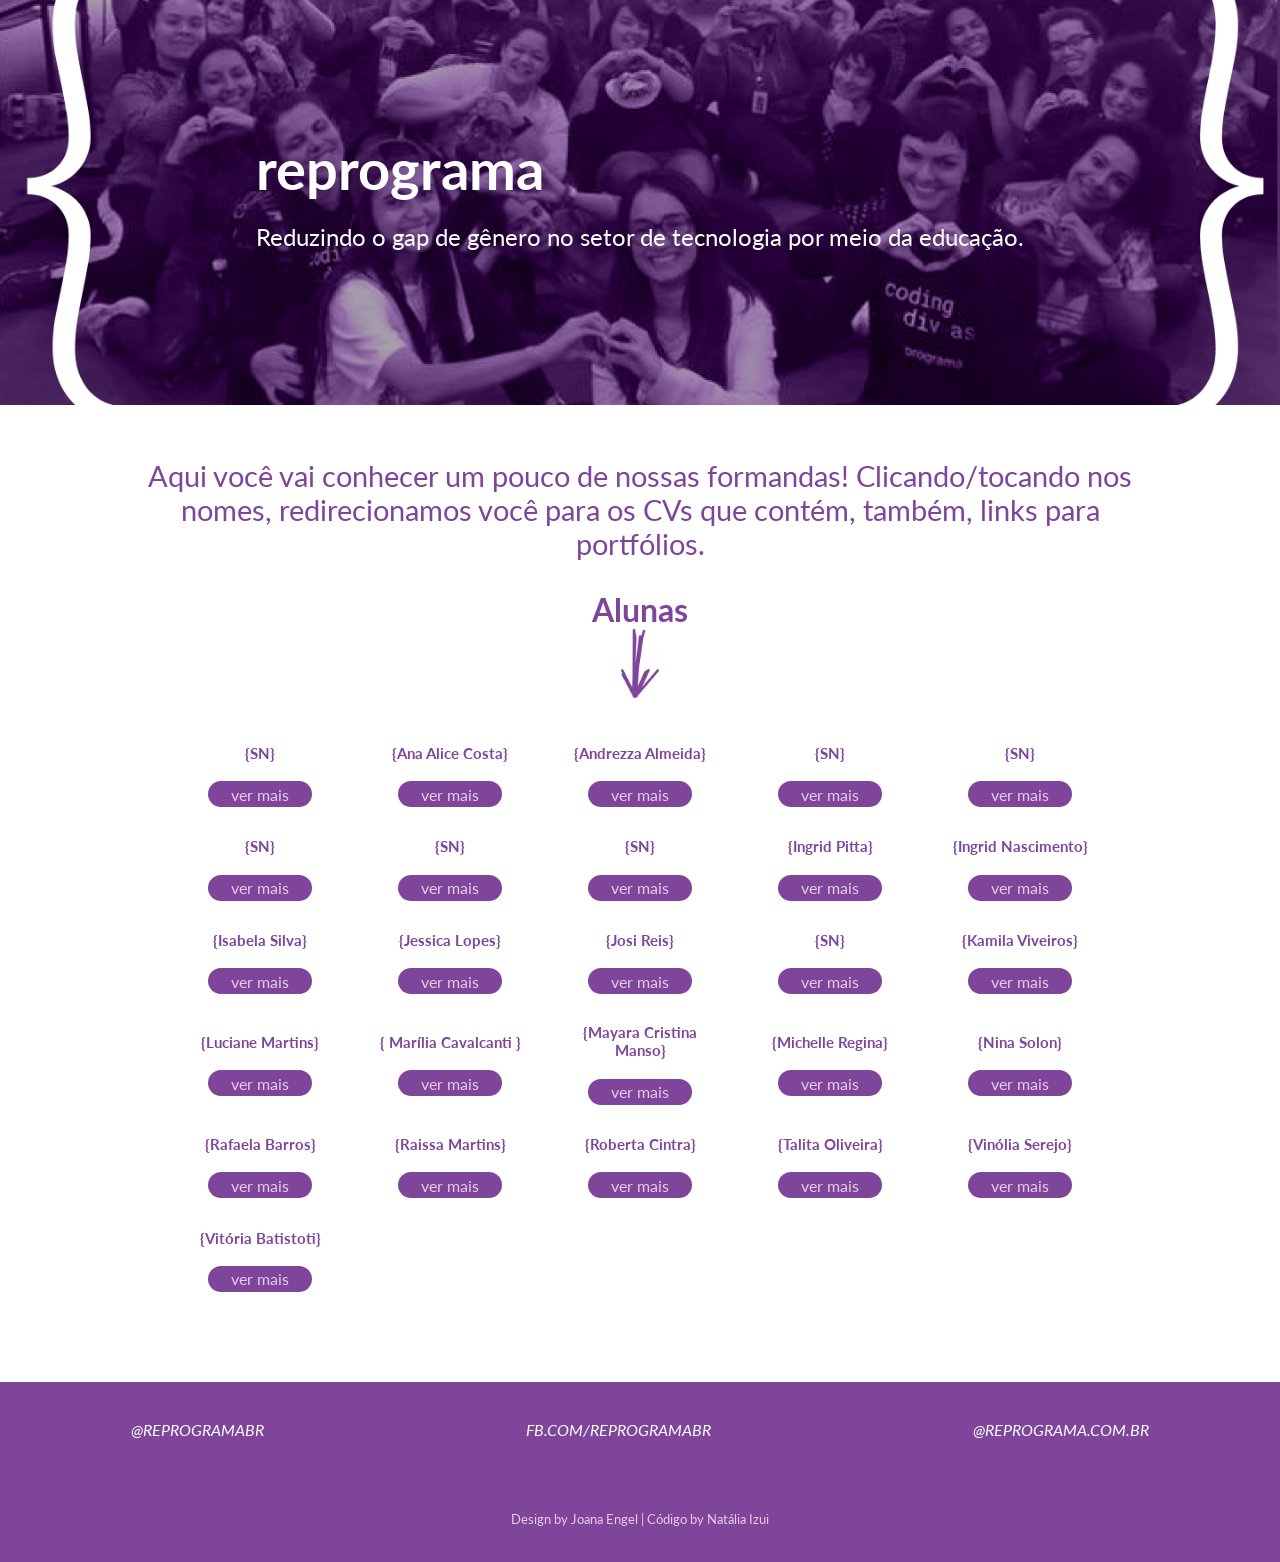
==== index.html @ 24227033 "atualizando sobre mim" ====
<!DOCTYPE html>
<html lang="pt-br">

<head>
    <title>Diretório de Currículos {reprograma}</title>
    <meta charset="utf-8">
    <meta name="viewport" content="width=device-width, initial-scale=1">
    <link rel="shortcut icon" type="image/png" href="https://www.reprograma.com.br/assets/img/favicon.ico"/>
    <link rel="stylesheet" href="https://use.fontawesome.com/releases/v5.5.0/css/all.css" integrity="sha384-B4dIYHKNBt8Bc12p+WXckhzcICo0wtJAoU8YZTY5qE0Id1GSseTk6S+L3BlXeVIU" crossorigin="anonymous">
    <link href="https://fonts.googleapis.com/css?family=Lato" rel="stylesheet">
    <link rel="stylesheet" type="text/css" href="assets/css/main.css">
    <link rel="stylesheet" type="text/css" href="assets/css/index.css">
</head>

<body>

    <header>
        <div class="header-text">
            <h1>reprograma</h1>
            <h2>Reduzindo o gap de gênero no setor de tecnologia por meio da educação.</h2>
        </div>
    </header>

    <main>
        <header>
            <p>Aqui você vai conhecer um pouco de nossas formandas! Clicando/tocando nos nomes, redirecionamos você para os CVs que contém, também, links para portfólios.</p>
            <h3>Alunas</h3>
            <img src="./assets/img/arrow-roxa.png" alt="seta roxa apontando para baixo">
        </header>
        <section class="students">
            <div id="seu-nome1" class="student">
                <div class="name">
                    {SN}
                </div>
                <a class="button" href="./students/seu_nome1/seu_nome1.html">ver mais</a>
            </div>
            <div id="AnaAliceCosta" class="student">
                <div class="name">
                    {Ana Alice Costa}
                </div>
                <a class="button" href="./students/AnaAliceCosta/AnaAliceCosta.html">ver mais</a>
            </div>
            <div id="andrezza-almeida" class="student">
                <div class="name">
                    {Andrezza Almeida}
                </div>
                <a class="button" href="./students/seu_nome3/seu_nome3.html">ver mais</a>
            </div>
            <div id="seu-nome4" class="student">
                <div class="name">
                    {SN}
                </div>
                <a class="button" href="./students/seu_nome4/seu_nome4.html">ver mais</a>
            </div>
            <div id="seu-nome5" class="student">
                <div class="name">
                    {SN}
                </div>
                <a class="button" href="./students/seu_nome5/seu_nome5.html">ver mais</a>
            </div>
            <div id="seu-nome6" class="student">
                <div class="name">
                    {SN}
                </div>
                <a class="button" href="./students/seu_nome6/seu_nome6.html">ver mais</a>
            </div>
            <div id="seu-nome7" class="student">
                <div class="name">
                    {SN}
                </div>
                <a class="button" href="./students/seu_nome7/seu_nome7.html">ver mais</a>
            </div>
            <div id="seu-nome8" class="student">
                <div class="name">
                    {SN}
                </div>
                <a class="button" href="./students/seu_nome8/seu_nome8.html">ver mais</a>
            </div>
            <div id="ingrid-pitta" class="student">
                <div class="name">
                    {Ingrid Pitta}
                </div>
                <a class="button" href="./students/ingrid_pitta/ingrid_pitta.html">ver mais</a>
            </div>
            <div id="ingrid-nascimento" class="student">
                <div class="name">
                    {Ingrid Nascimento}
                </div>
                <a class="button" href="./students/ingrid_nascimento/ingrid_nascimento.html">ver mais</a>
            </div>
            <div id="isabela-silva" class="student">
                <div class="name">
                    {Isabela Silva}
                </div>
                <a class="button" href="./students/isabela-silva/cv_template.html">ver mais</a>
            </div>
            <div id="jessica-lopes" class="student">
                <div class="name">
                    {Jessica Lopes}
                </div>
                <a class="button" href="./students/jessica-lopes/jessica-lopes.html">ver mais</a>
            </div>
            <div id="josi-reis" class="student">
                <div class="name">
                    {Josi Reis}
                </div>
                <a class="button" href="./students/josi_reis/josi_reis.html">ver mais</a>
            </div>
            <div id="seu-nome14" class="student">
                <div class="name">
                    {SN}
                </div>
                <a class="button" href="./students/seu_nome14/seu_nome14.html">ver mais</a>
            </div>
            <div id="kamila-viveiros" class="student">
                <div class="name">
                    {Kamila Viveiros}
                </div>
                <a class="button" href="./students/kamila_viveiros/kamila_viveiros.html">ver mais</a>
            </div>
            <div id="luciane-martins" class="student">
                <div class="name">
                    {Luciane Martins}
                </div>
                <a class="button" href="./students/luciane_martins/luciane_martins.html">ver mais</a>
            </div>
            <div id="marilia-cavalcanti" class="student">
                <div class="name">
                    { Marília Cavalcanti }
                </div>
                <a class="button" href="./students/marilia_cavalcanti/marilia_cavalcanti.html">ver mais</a>
            </div>
            <div id="mayara_manso" class="student">
                <div class="name">
                    {Mayara Cristina Manso}
                </div>
                <a class="button" href="./students/mayara_manso/mayara_manso.html">ver mais</a>
            </div>
            <div id="michelle-regina" class="student">
                <div class="name">
                    {Michelle Regina}
                </div>
                <a class="button" href="./students/michelle-regina/michelle-regina.html">ver mais</a>
            </div>
            <div id="nina-solon" class="student">
                <div class="name">
                    {Nina Solon}
                </div>
                <a class="button" href="./students/nina_solon/nina_solon.html">ver mais</a>
            </div>
            <div id="rafaela-barros" class="student">
                <div class="name">
                    {Rafaela Barros}
                </div>
                <a class="button" href="./students/rafaela_barros21/rafaela_barros.html">ver mais</a>
            </div>
            <div id="raissa-martins" class="student">
                <div class="name">
                    {Raissa Martins}
                </div>
                <a class="button" href="./students/raissa_martins/raissa_martins.html">ver mais</a>
            </div>
            <div id="roberta-cintra" class="student">
                <div class="name">
                    {Roberta Cintra}
                </div>
                <a class="button" href="./students/roberta-cintra/roberta-cintra.html">ver mais</a>
            </div>
            <div id="talita-oliveira" class="student">
                <div class="name">
                    {Talita Oliveira}
                </div>
                <a class="button" href="./students/talita-oliveira/talita-santos.html">ver mais</a>
            </div>
            <div id="vinolia-serejo" class="student">
                <div class="name">
                    {Vinólia Serejo}
                </div>
                <a class="button" href="./students/vinolia-serejo/vinolia-serejo.html">ver mais</a>
            </div>
            <div id="vitoria-batistoti" class="student">
                <div class="name">
                    {Vitória Batistoti}
                </div>
                <a class="button" href="./students/vitoria_batistoti/vitoria_batistoti.html">ver mais</a>
            </div>
        </section>
    </main>

    <footer>
        <address>
            <ul>
                <li><a href="" id="seu-nomeimg src="./assets/img/insta.png" alt="logo do instagram dentro de um círculo">@reprogramabr</a></li>
                <li><a href="" id="seu-nomeimg src="./assets/img/fb.png" alt="f do logo do facebook dentro de um círculo">fb.com/reprogramabr</a></li>
                <li><a href="" id="seu-nomeimg src="./assets/img/mail.png" alt="ícone de envelope dentro de um círculo">@reprograma.com.br</a></li>
            </ul>
        </address>
        <p>Design by Joana Engel | Código by Natália Izui</p>
    </footer>

</body>

<script type="text/javascript" src="assets/js/textFit.js"></script>
</html>
---- assets/css/main.css ----
*,
*:before,
*:after {
  box-sizing: border-box;
  font-family: 'Lato', sans-serif;
}

body {
    margin: 0;
}

a {
    text-decoration: none;
}


/* #region footer */
footer {
    background-color: #7E459B;
    min-height: 20vh;
    display: flex;
    flex-direction: column;
    justify-content: space-around;
    align-items: center;
    margin-top: 10vh; 
}
footer address ul {
    padding: 0;
    list-style: none;
    display: flex;
    flex-direction: column;
    justify-content: space-around;
    align-items: center;
}
footer a {
    text-transform: uppercase;
    font-size: 1rem;
    display: flex;
    justify-content: center;
    align-items: center;
}
footer img {
    height: 2rem;
    margin-right: 0.2rem;
}
footer p {
    color: #E6CCE6;
    text-align: center;
    font-size: 0.8rem;
}

@media (min-width: 768px) {
    footer {
        align-items: stretch;
    }
    footer address ul {
        flex-direction: inherit;
    }
}
/* #endregion */
---- assets/css/index.css ----
h1, h2, a {
    color: white;
}

h3, p {
    color: #7E459B;
}

/* #region header */
header {
    color: white;
    background-image: url(../img/bg-foto-chaves.png);
    background-size: cover;
    background-position: bottom;
    min-height: 45vh;
    padding: 2vw;
    display: flex;
    justify-content: center;
    align-items: center;
}
.header-text {
    display: flex;
    flex-direction: column;
    justify-content: center;
    align-items: flex-start;
    flex: 0 1 85vw;
}
h1 {
    font-size: 3.5rem;
    margin: 0;
    
}
h2 {
    font-size: 1.5rem;
    font-weight: normal;
    max-width: 100%;
}
@media(min-width: 768px){
    .header-text {
        max-width: 60vw;
    }
}
@media(min-width: 1440px){
    header {
        height: 75vh;
    }
    h1 {
        font-size: 6.5rem;
    }
    h2 {
        font-size: 3rem;
    }
}
/* #endregion */

/* #region main */
main header {
    background-image: none;
    flex-direction: column;
    text-align: center;
}
main header p {
    width: 80vw;
}
h3 {
    font-size: 2.7rem;
    margin: 0;
}
main header img {
    height: 3rem;
}
@media(min-width: 1024px){
    main header {
        min-height: 25vh;
    }
    main header p {
        font-size: 1.8rem;
    }
    h3 {
        font-size: 2rem;
    }
    main header img {
        height: 4.3rem;
    }
}
@media(min-width: 1440px){
    main header p {
        font-size: 2rem;
    }
    h3 {
        font-size: 4rem;
    }
    main header img {
        height: 4.3rem;
    }
}
/* #region students */
.students {
    max-width: 940px;
    margin: 0 20px;
    display: grid;
    grid-gap: 10px;
  }
/* no grid support? */
.students {
    display: flex;
    flex-wrap: wrap;
}
/* with grid support */
.students {
    display: grid;
    margin: 0 auto;
    grid-template-columns: repeat(auto-fill, minmax(150px, 1fr));
    grid-auto-rows: minmax(auto, auto);
}

.student {
    /* needed for the flex layout*/
    margin-left: 5px;
    margin-right: 5px;
    flex: 0 1 200px;
    display: flex;
    flex-direction: column;
    justify-content: center;
    align-items: center;
}

.students > * {
    /* background-color: rgb(193, 203, 204); */
    /* padding: 20px; */
    /* font-size: 150%; */
    /* margin-bottom: 10px; */
}


/* We need to set the margin used on flex items to 0 as we have gaps in grid.  */
@supports (display: grid) {
.students > * {
    margin: 0;
}
}

.name {
    color: #7E459B;
    text-align: center;
    font-weight: bold;
    margin: 0.7rem 0;
    padding: 0.5rem;
}

.student a {
    background-color: #7E459B;
    text-align: center;
}

.button {
    -webkit-border-radius: 1rem;
    -moz-border-radius: 1rem;
    border-radius: 1rem;
    color: #E6CCE6;
    /* font-size: 40px; */
    /* font-weight: 100; */
    padding: 2% 13%;
    background-color: #7D4899;
    text-decoration: none;
    display: inline-block;
    cursor: pointer;
}

.button:hover {
    background: #DDBCDC;
    text-decoration: none;
    color: #7D4899;
}

/* #endregion */

/* #endregion */
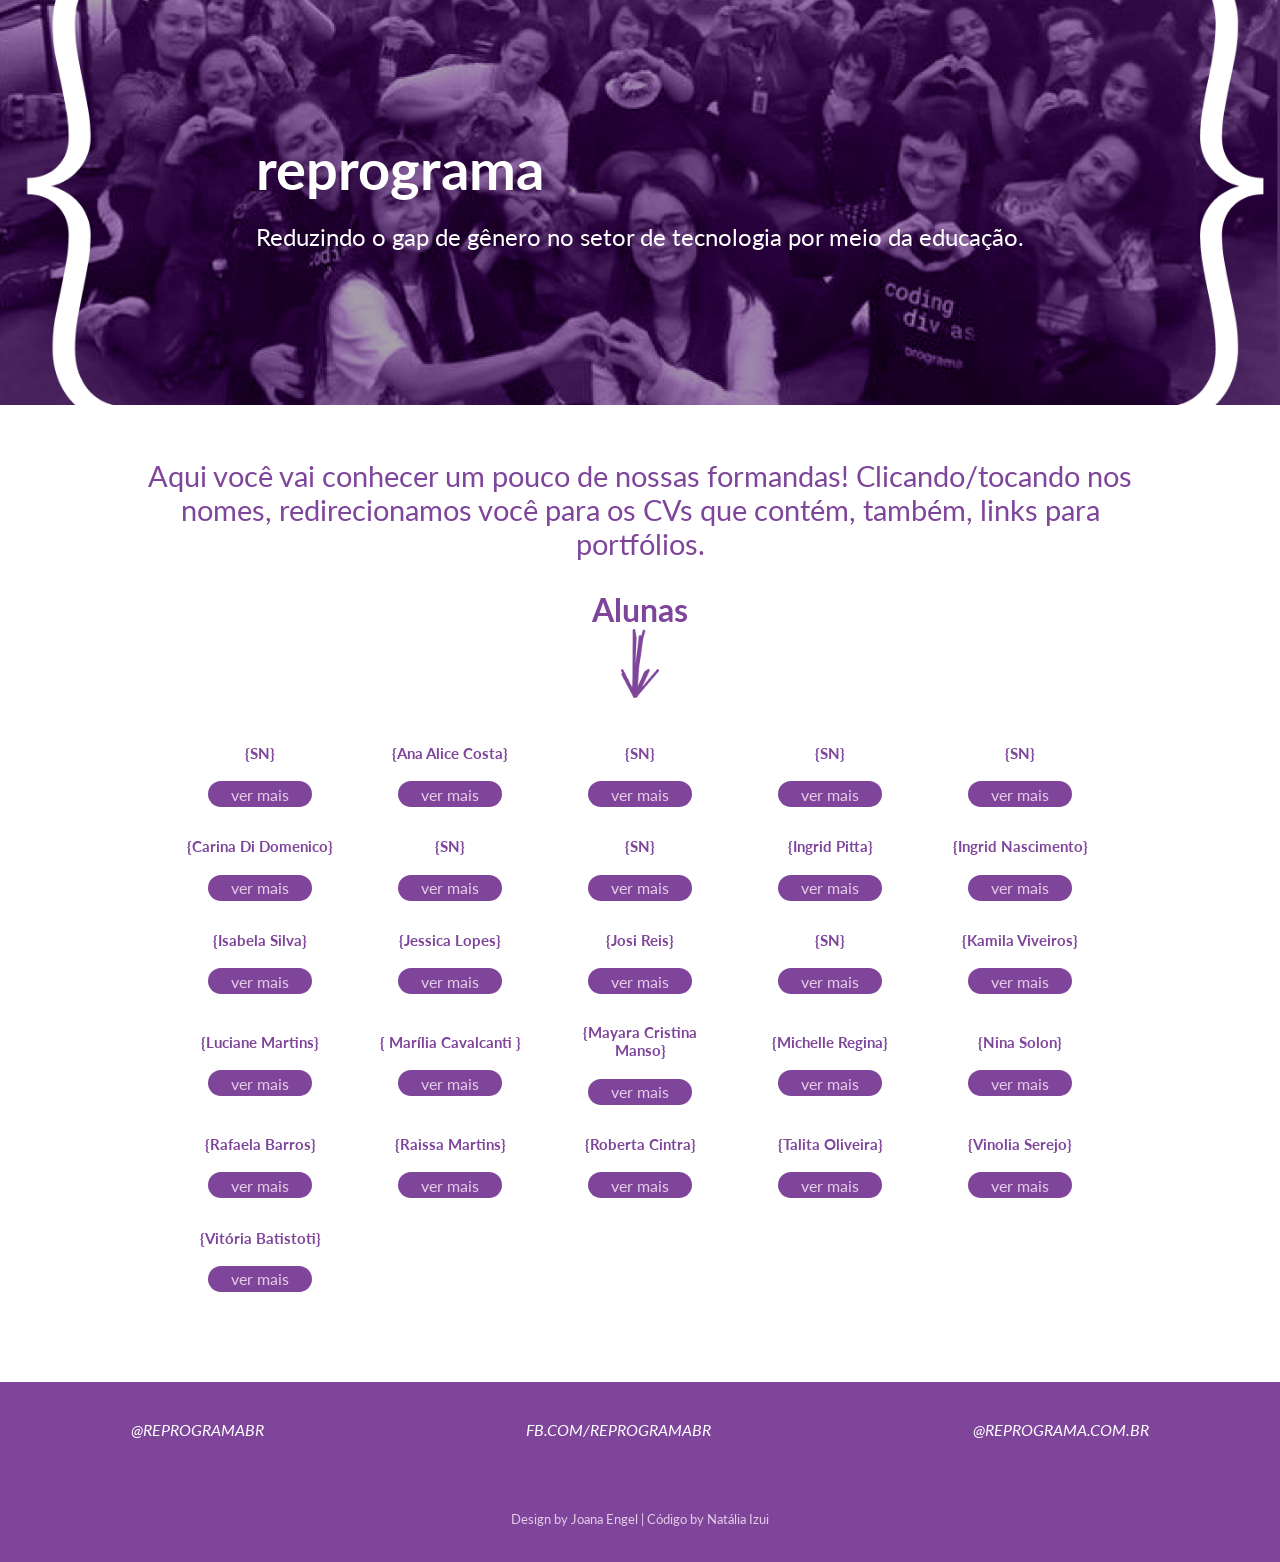
==== commit ba5fae14: "Merge pull request #1 from carinadidomenico/carina-di-domenico Carina di domenico" ====
--- a/index.html
+++ b/index.html
@@ -40,9 +40,9 @@
                 </div>
                 <a class="button" href="./students/AnaAliceCosta/AnaAliceCosta.html">ver mais</a>
             </div>
-            <div id="andrezza-almeida" class="student">
-                <div class="name">
-                    {Andrezza Almeida}
+            <div id="seu-nome3" class="student">
+                <div class="name">
+                    {SN}
                 </div>
                 <a class="button" href="./students/seu_nome3/seu_nome3.html">ver mais</a>
             </div>
@@ -58,11 +58,11 @@
                 </div>
                 <a class="button" href="./students/seu_nome5/seu_nome5.html">ver mais</a>
             </div>
-            <div id="seu-nome6" class="student">
-                <div class="name">
-                    {SN}
-                </div>
-                <a class="button" href="./students/seu_nome6/seu_nome6.html">ver mais</a>
+            <div id="carina-di-domenico" class="student">
+                <div class="name">
+                    {Carina Di Domenico}
+                </div>
+                <a class="button" href="./students/carina-di-domenico/carina-di-domenico.html">ver mais</a>
             </div>
             <div id="seu-nome7" class="student">
                 <div class="name">
@@ -174,7 +174,7 @@
             </div>
             <div id="vinolia-serejo" class="student">
                 <div class="name">
-                    {Vinólia Serejo}
+                    {Vinolia Serejo}
                 </div>
                 <a class="button" href="./students/vinolia-serejo/vinolia-serejo.html">ver mais</a>
             </div>
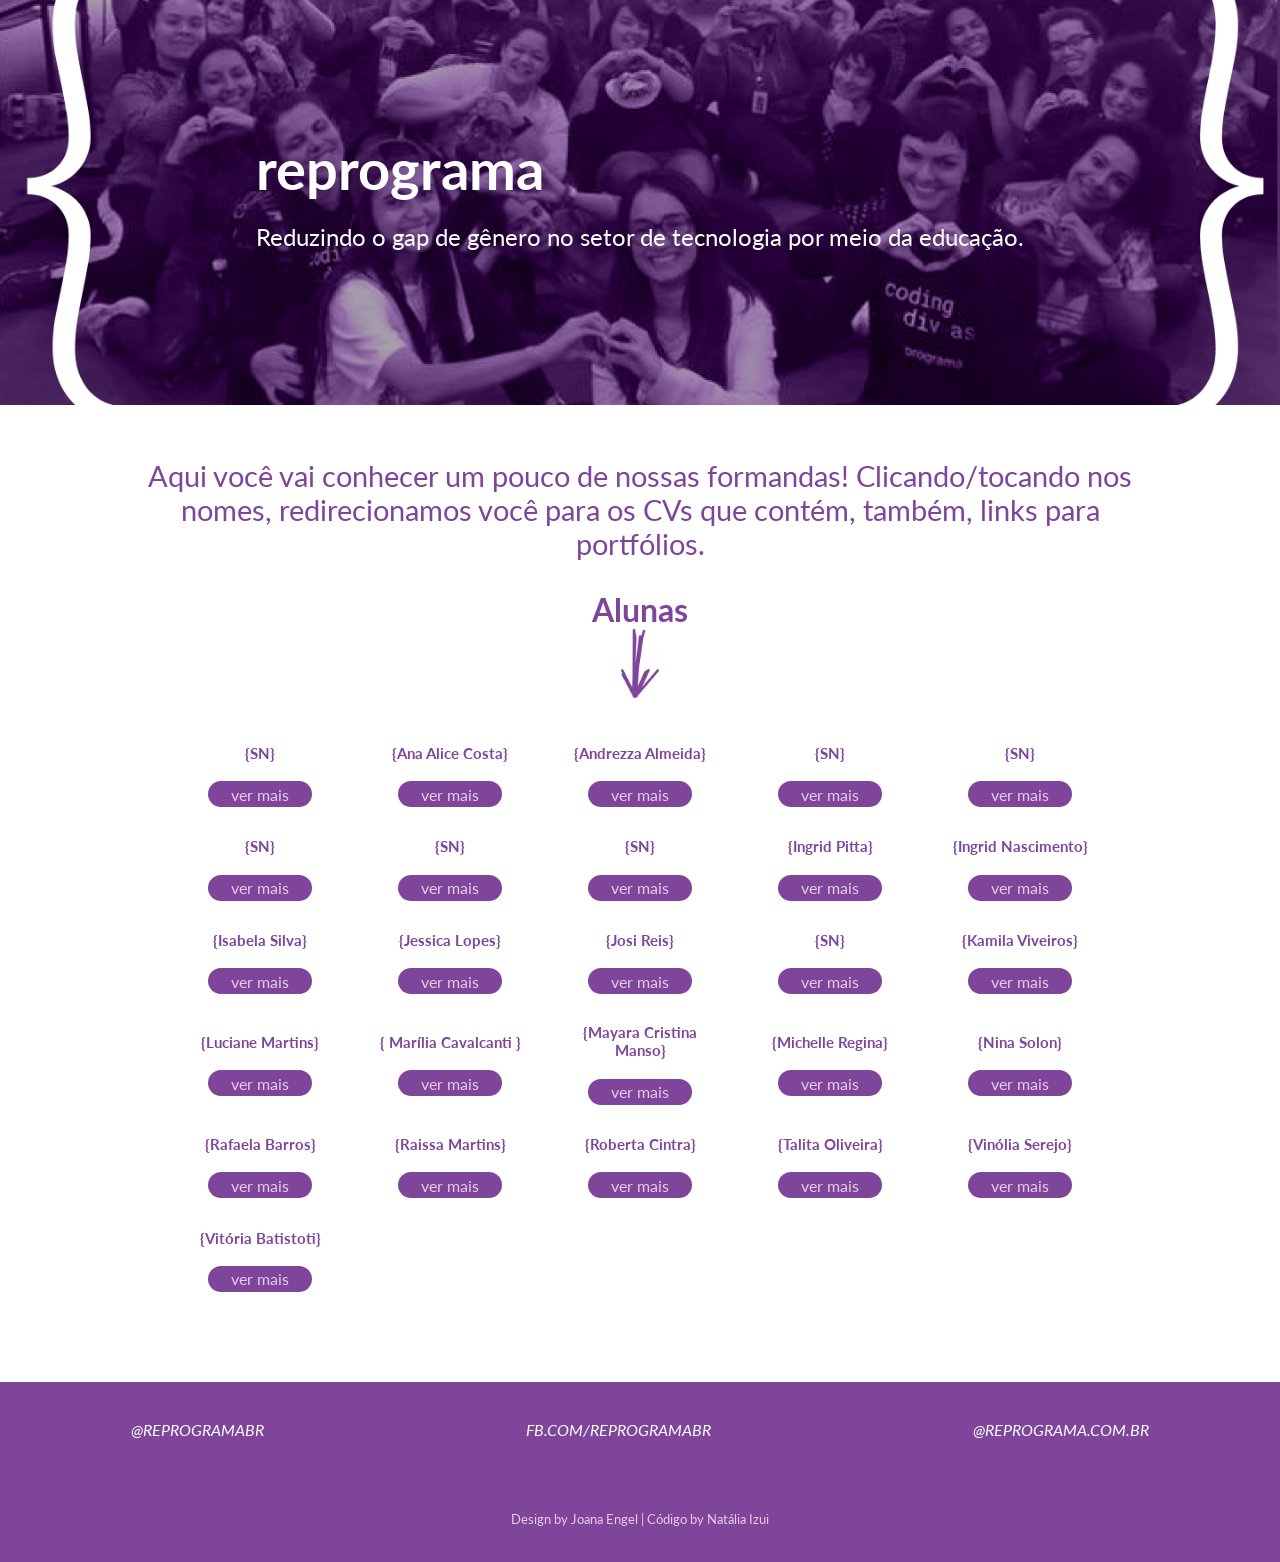
==== commit 3c57dd9f: "Merge branch 'master' of https://github.com/ladybuzz/T7-reprograma-CV into luciane-martins" ====
--- a/index.html
+++ b/index.html
@@ -40,9 +40,9 @@
                 </div>
                 <a class="button" href="./students/AnaAliceCosta/AnaAliceCosta.html">ver mais</a>
             </div>
-            <div id="seu-nome3" class="student">
-                <div class="name">
-                    {SN}
+            <div id="andrezza-almeida" class="student">
+                <div class="name">
+                    {Andrezza Almeida}
                 </div>
                 <a class="button" href="./students/seu_nome3/seu_nome3.html">ver mais</a>
             </div>
@@ -58,11 +58,11 @@
                 </div>
                 <a class="button" href="./students/seu_nome5/seu_nome5.html">ver mais</a>
             </div>
-            <div id="carina-di-domenico" class="student">
-                <div class="name">
-                    {Carina Di Domenico}
-                </div>
-                <a class="button" href="./students/carina-di-domenico/carina-di-domenico.html">ver mais</a>
+            <div id="seu-nome6" class="student">
+                <div class="name">
+                    {SN}
+                </div>
+                <a class="button" href="./students/seu_nome6/seu_nome6.html">ver mais</a>
             </div>
             <div id="seu-nome7" class="student">
                 <div class="name">
@@ -174,7 +174,7 @@
             </div>
             <div id="vinolia-serejo" class="student">
                 <div class="name">
-                    {Vinolia Serejo}
+                    {Vinólia Serejo}
                 </div>
                 <a class="button" href="./students/vinolia-serejo/vinolia-serejo.html">ver mais</a>
             </div>
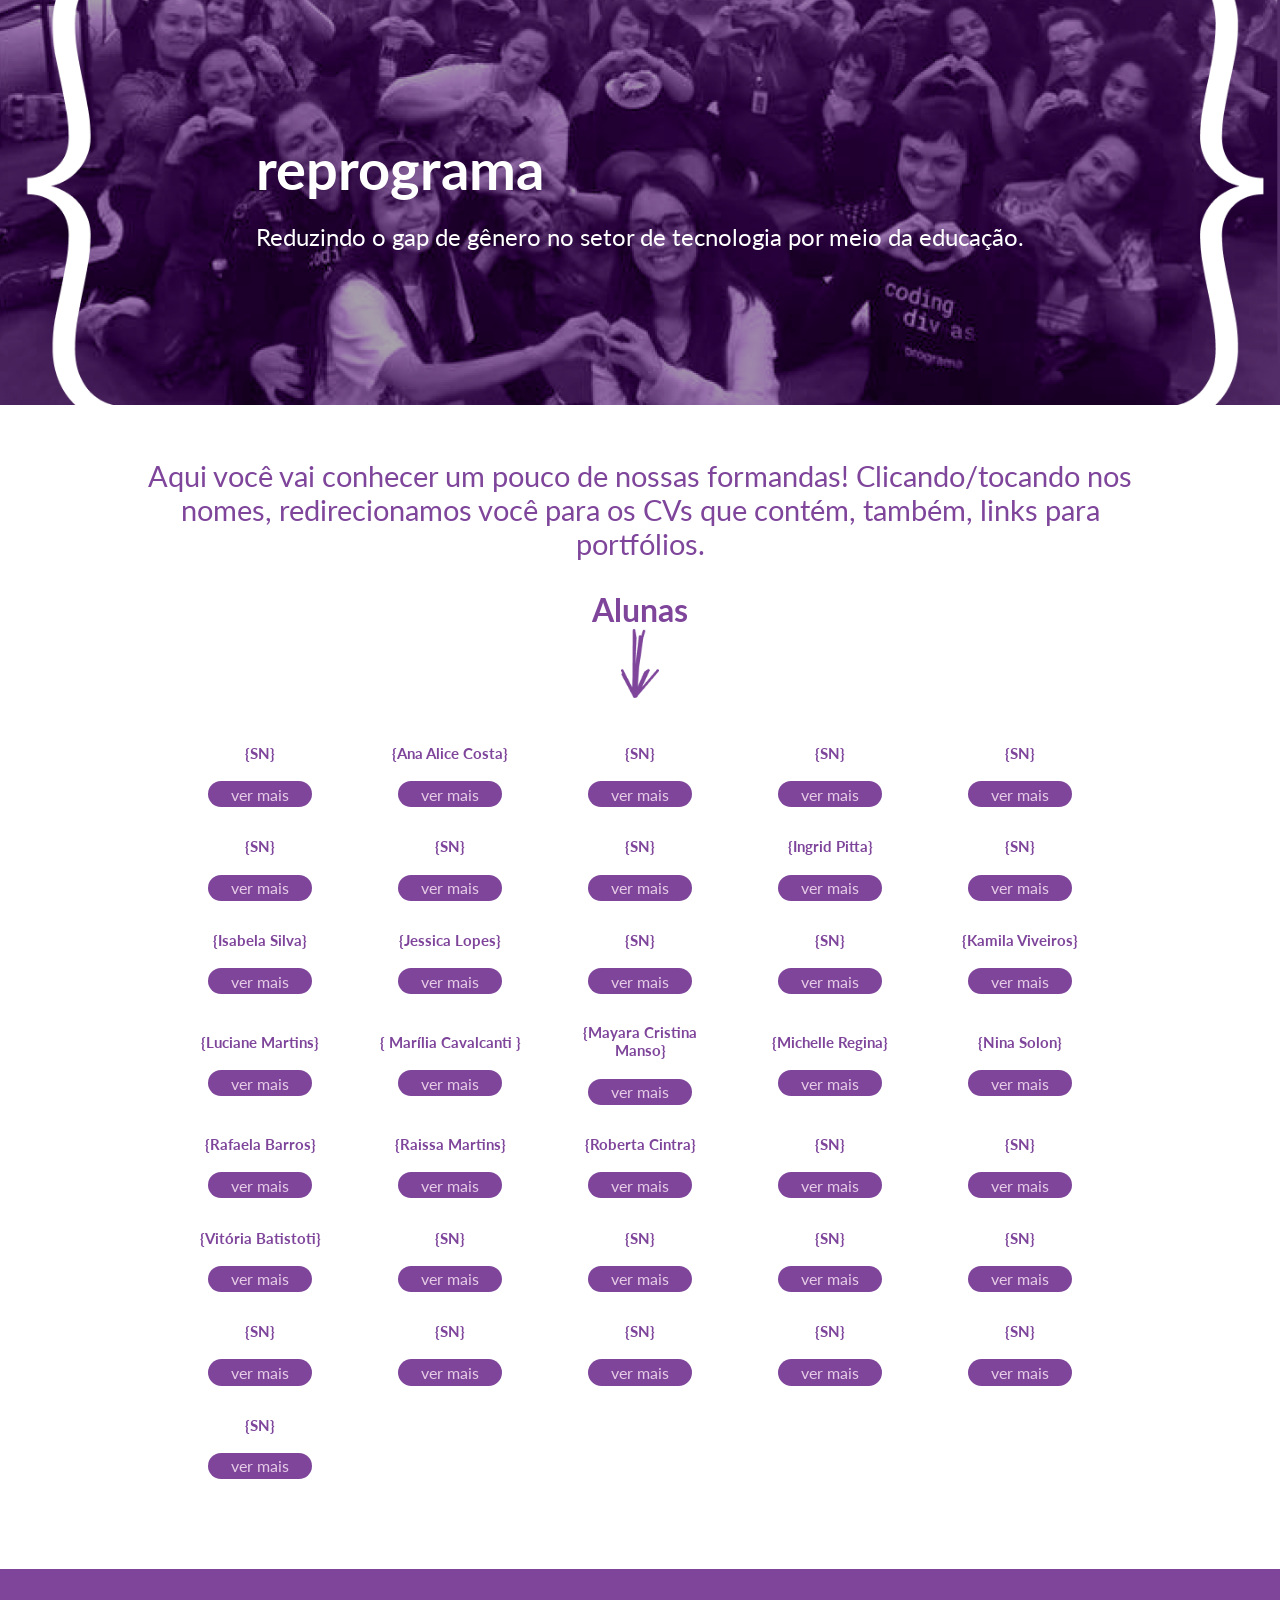
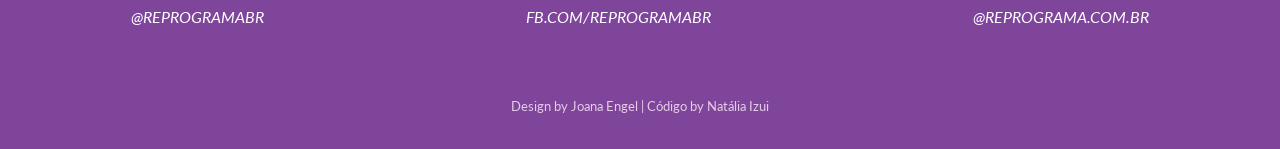
==== commit 8bb2e97e: "Modificado links redes sociais e profissional" ====
--- a/index.html
+++ b/index.html
@@ -40,9 +40,9 @@
                 </div>
                 <a class="button" href="./students/AnaAliceCosta/AnaAliceCosta.html">ver mais</a>
             </div>
-            <div id="andrezza-almeida" class="student">
-                <div class="name">
-                    {Andrezza Almeida}
+            <div id="seu-nome3" class="student">
+                <div class="name">
+                    {SN}
                 </div>
                 <a class="button" href="./students/seu_nome3/seu_nome3.html">ver mais</a>
             </div>
@@ -82,29 +82,29 @@
                 </div>
                 <a class="button" href="./students/ingrid_pitta/ingrid_pitta.html">ver mais</a>
             </div>
-            <div id="ingrid-nascimento" class="student">
-                <div class="name">
-                    {Ingrid Nascimento}
-                </div>
-                <a class="button" href="./students/ingrid_nascimento/ingrid_nascimento.html">ver mais</a>
+            <div id="seu-nome10" class="student">
+                <div class="name">
+                    {SN}
+                </div>
+                <a class="button" href="./students/seu_nome10/seu_nome10.html">ver mais</a>
             </div>
             <div id="isabela-silva" class="student">
                 <div class="name">
                     {Isabela Silva}
                 </div>
-                <a class="button" href="./students/isabela-silva/cv_template.html">ver mais</a>
-            </div>
-            <div id="jessica-lopes" class="student">
+                <a class="button" href="./students/isabela_silva/cv_template.html">ver mais</a>
+            </div>
+            <div id="seu-nome12" class="student">
                 <div class="name">
                     {Jessica Lopes}
                 </div>
                 <a class="button" href="./students/jessica-lopes/jessica-lopes.html">ver mais</a>
             </div>
-            <div id="josi-reis" class="student">
-                <div class="name">
-                    {Josi Reis}
-                </div>
-                <a class="button" href="./students/josi_reis/josi_reis.html">ver mais</a>
+            <div id="seu-nome13" class="student">
+                <div class="name">
+                    {SN}
+                </div>
+                <a class="button" href="./students/seu_nome13/seu_nome13.html">ver mais</a>
             </div>
             <div id="seu-nome14" class="student">
                 <div class="name">
@@ -166,23 +166,83 @@
                 </div>
                 <a class="button" href="./students/roberta-cintra/roberta-cintra.html">ver mais</a>
             </div>
-            <div id="talita-oliveira" class="student">
-                <div class="name">
-                    {Talita Oliveira}
-                </div>
-                <a class="button" href="./students/talita-oliveira/talita-santos.html">ver mais</a>
-            </div>
-            <div id="vinolia-serejo" class="student">
-                <div class="name">
-                    {Vinólia Serejo}
-                </div>
-                <a class="button" href="./students/vinolia-serejo/vinolia-serejo.html">ver mais</a>
+            <div id="seu-nome24" class="student">
+                <div class="name">
+                    {SN}
+                </div>
+                <a class="button" href="./students/seu_nome24/seu_nome24.html">ver mais</a>
+            </div>
+            <div id="seu-nome25" class="student">
+                <div class="name">
+                    {SN}
+                </div>
+                <a class="button" href="./students/seu_nome25/seu_nome25.html">ver mais</a>
             </div>
             <div id="vitoria-batistoti" class="student">
                 <div class="name">
                     {Vitória Batistoti}
                 </div>
                 <a class="button" href="./students/vitoria_batistoti/vitoria_batistoti.html">ver mais</a>
+            </div>
+            <div id="seu-nome27" class="student">
+                <div class="name">
+                    {SN}
+                </div>
+                <a class="button" href="./students/seu_nome27/seu_nome27.html">ver mais</a>
+            </div>
+            <div id="seu-nome28" class="student">
+                <div class="name">
+                    {SN}
+                </div>
+                <a class="button" href="./students/seu_nome28/seu_nome28.html">ver mais</a>
+            </div>
+            <div id="seu-nome29" class="student">
+                <div class="name">
+                    {SN}
+                </div>
+                <a class="button" href="./students/seu_nome29/seu_nome29.html">ver mais</a>
+            </div>
+            <div id="seu-nome30" class="student">
+                <div class="name">
+                    {SN}
+                </div>
+                <a class="button" href="./students/seu_nome30/seu_nome30.html">ver mais</a>
+            </div>
+            <div id="seu-nome31" class="student">
+                <div class="name">
+                    {SN}
+                </div>
+                <a class="button" href="./students/seu_nome31/seu_nome31.html">ver mais</a>
+            </div>
+            <div id="seu-nome32" class="student">
+                <div class="name">
+                    {SN}
+                </div>
+                <a class="button" href="./students/seu_nome32/seu_nome32.html">ver mais</a>
+            </div>
+            <div id="seu-nome33" class="student">
+                <div class="name">
+                    {SN}
+                </div>
+                <a class="button" href="./students/seu_nome33/seu_nome33.html">ver mais</a>
+            </div>
+            <div id="seu-nome34" class="student">
+                <div class="name">
+                    {SN}
+                </div>
+                <a class="button" href="./students/seu_nome34/seu_nome34.html">ver mais</a>
+            </div>
+            <div id="seu-nome35" class="student">
+                <div class="name">
+                    {SN}
+                </div>
+                <a class="button" href="./students/seu_nome35/seu_nome35.html">ver mais</a>
+            </div>
+            <div id="seu-nome36" class="student">
+                <div class="name">
+                    {SN}
+                </div>
+                <a class="button" href="./students/seu_nome36/seu_nome36.html">ver mais</a>
             </div>
         </section>
     </main>
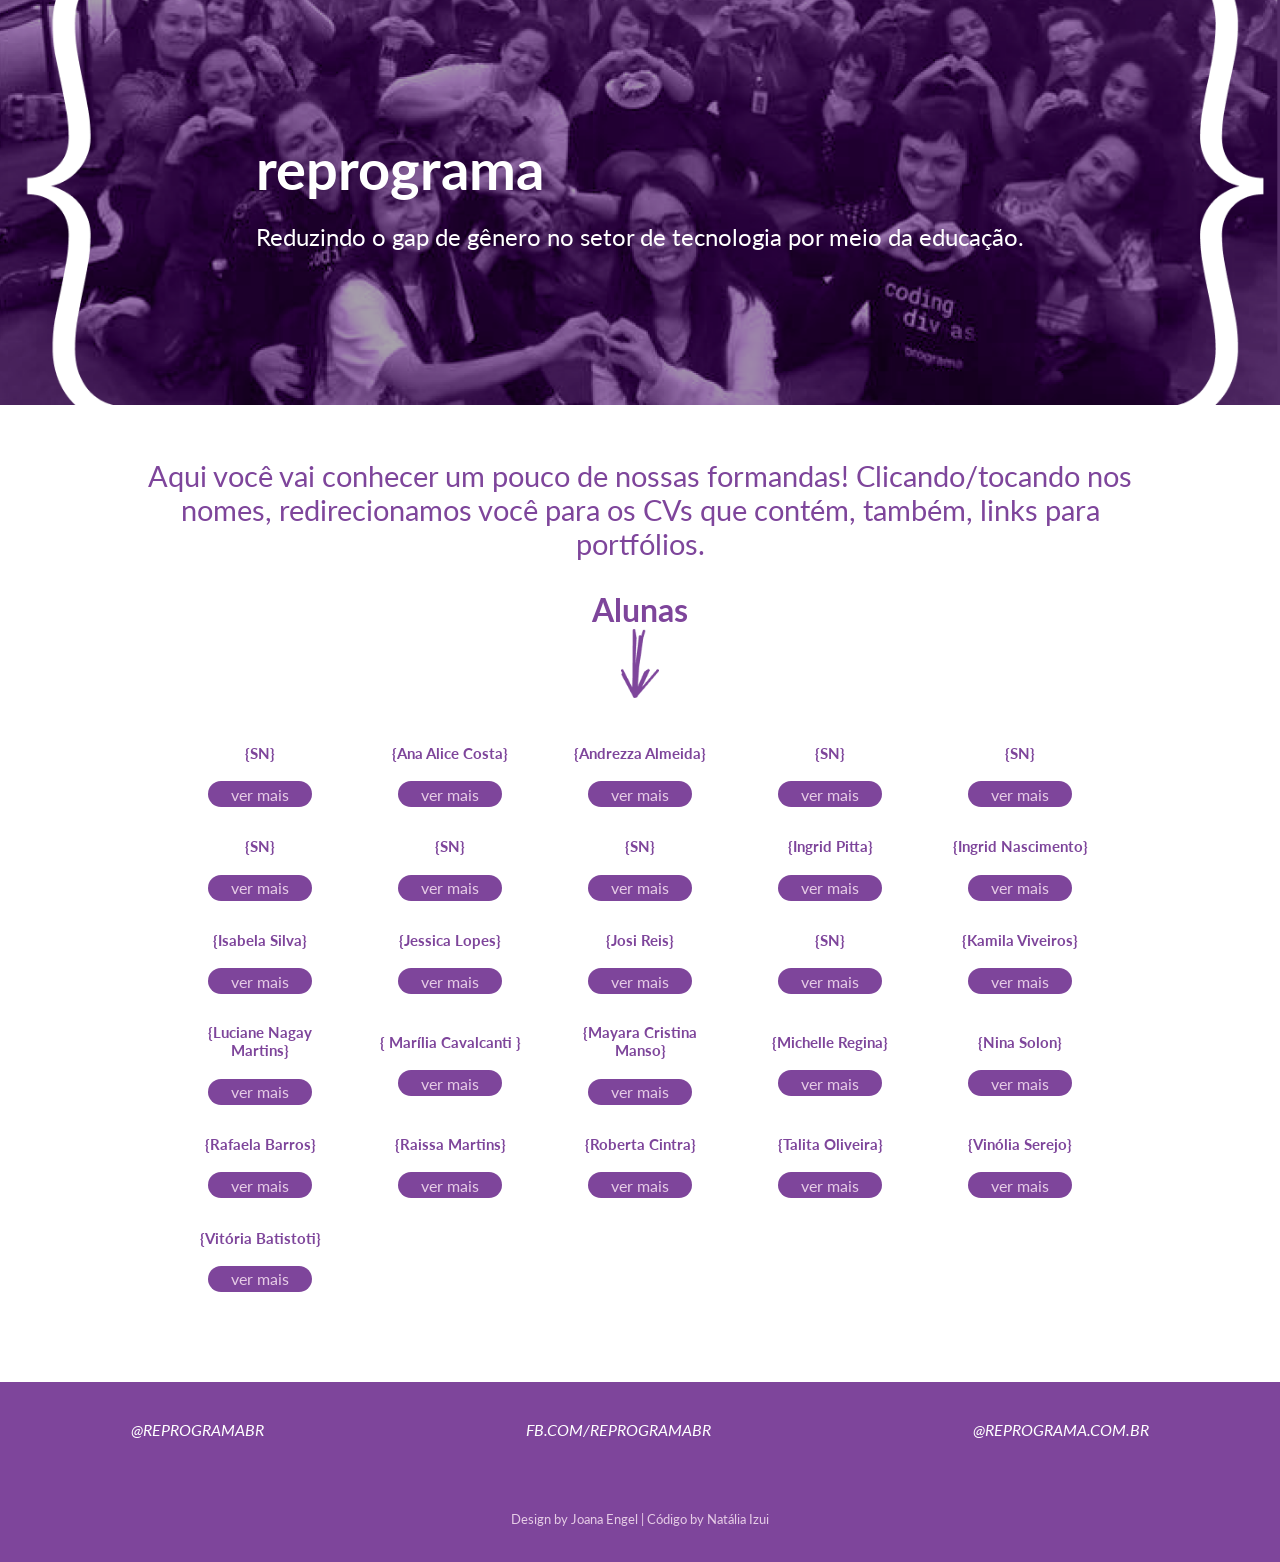
==== commit 27008f22: "inclusão de informações gerais" ====
--- a/index.html
+++ b/index.html
@@ -40,9 +40,9 @@
                 </div>
                 <a class="button" href="./students/AnaAliceCosta/AnaAliceCosta.html">ver mais</a>
             </div>
-            <div id="seu-nome3" class="student">
-                <div class="name">
-                    {SN}
+            <div id="andrezza-almeida" class="student">
+                <div class="name">
+                    {Andrezza Almeida}
                 </div>
                 <a class="button" href="./students/seu_nome3/seu_nome3.html">ver mais</a>
             </div>
@@ -82,29 +82,29 @@
                 </div>
                 <a class="button" href="./students/ingrid_pitta/ingrid_pitta.html">ver mais</a>
             </div>
-            <div id="seu-nome10" class="student">
-                <div class="name">
-                    {SN}
-                </div>
-                <a class="button" href="./students/seu_nome10/seu_nome10.html">ver mais</a>
+            <div id="ingrid-nascimento" class="student">
+                <div class="name">
+                    {Ingrid Nascimento}
+                </div>
+                <a class="button" href="./students/ingrid_nascimento/ingrid_nascimento.html">ver mais</a>
             </div>
             <div id="isabela-silva" class="student">
                 <div class="name">
                     {Isabela Silva}
                 </div>
-                <a class="button" href="./students/isabela_silva/cv_template.html">ver mais</a>
-            </div>
-            <div id="seu-nome12" class="student">
+                <a class="button" href="./students/isabela-silva/cv_template.html">ver mais</a>
+            </div>
+            <div id="jessica-lopes" class="student">
                 <div class="name">
                     {Jessica Lopes}
                 </div>
                 <a class="button" href="./students/jessica-lopes/jessica-lopes.html">ver mais</a>
             </div>
-            <div id="seu-nome13" class="student">
-                <div class="name">
-                    {SN}
-                </div>
-                <a class="button" href="./students/seu_nome13/seu_nome13.html">ver mais</a>
+            <div id="josi-reis" class="student">
+                <div class="name">
+                    {Josi Reis}
+                </div>
+                <a class="button" href="./students/josi_reis/josi_reis.html">ver mais</a>
             </div>
             <div id="seu-nome14" class="student">
                 <div class="name">
@@ -120,7 +120,7 @@
             </div>
             <div id="luciane-martins" class="student">
                 <div class="name">
-                    {Luciane Martins}
+                    {Luciane Nagay Martins}
                 </div>
                 <a class="button" href="./students/luciane_martins/luciane_martins.html">ver mais</a>
             </div>
@@ -166,83 +166,23 @@
                 </div>
                 <a class="button" href="./students/roberta-cintra/roberta-cintra.html">ver mais</a>
             </div>
-            <div id="seu-nome24" class="student">
-                <div class="name">
-                    {SN}
-                </div>
-                <a class="button" href="./students/seu_nome24/seu_nome24.html">ver mais</a>
-            </div>
-            <div id="seu-nome25" class="student">
-                <div class="name">
-                    {SN}
-                </div>
-                <a class="button" href="./students/seu_nome25/seu_nome25.html">ver mais</a>
+            <div id="talita-oliveira" class="student">
+                <div class="name">
+                    {Talita Oliveira}
+                </div>
+                <a class="button" href="./students/talita-oliveira/talita-santos.html">ver mais</a>
+            </div>
+            <div id="vinolia-serejo" class="student">
+                <div class="name">
+                    {Vinólia Serejo}
+                </div>
+                <a class="button" href="./students/vinolia-serejo/vinolia-serejo.html">ver mais</a>
             </div>
             <div id="vitoria-batistoti" class="student">
                 <div class="name">
                     {Vitória Batistoti}
                 </div>
                 <a class="button" href="./students/vitoria_batistoti/vitoria_batistoti.html">ver mais</a>
-            </div>
-            <div id="seu-nome27" class="student">
-                <div class="name">
-                    {SN}
-                </div>
-                <a class="button" href="./students/seu_nome27/seu_nome27.html">ver mais</a>
-            </div>
-            <div id="seu-nome28" class="student">
-                <div class="name">
-                    {SN}
-                </div>
-                <a class="button" href="./students/seu_nome28/seu_nome28.html">ver mais</a>
-            </div>
-            <div id="seu-nome29" class="student">
-                <div class="name">
-                    {SN}
-                </div>
-                <a class="button" href="./students/seu_nome29/seu_nome29.html">ver mais</a>
-            </div>
-            <div id="seu-nome30" class="student">
-                <div class="name">
-                    {SN}
-                </div>
-                <a class="button" href="./students/seu_nome30/seu_nome30.html">ver mais</a>
-            </div>
-            <div id="seu-nome31" class="student">
-                <div class="name">
-                    {SN}
-                </div>
-                <a class="button" href="./students/seu_nome31/seu_nome31.html">ver mais</a>
-            </div>
-            <div id="seu-nome32" class="student">
-                <div class="name">
-                    {SN}
-                </div>
-                <a class="button" href="./students/seu_nome32/seu_nome32.html">ver mais</a>
-            </div>
-            <div id="seu-nome33" class="student">
-                <div class="name">
-                    {SN}
-                </div>
-                <a class="button" href="./students/seu_nome33/seu_nome33.html">ver mais</a>
-            </div>
-            <div id="seu-nome34" class="student">
-                <div class="name">
-                    {SN}
-                </div>
-                <a class="button" href="./students/seu_nome34/seu_nome34.html">ver mais</a>
-            </div>
-            <div id="seu-nome35" class="student">
-                <div class="name">
-                    {SN}
-                </div>
-                <a class="button" href="./students/seu_nome35/seu_nome35.html">ver mais</a>
-            </div>
-            <div id="seu-nome36" class="student">
-                <div class="name">
-                    {SN}
-                </div>
-                <a class="button" href="./students/seu_nome36/seu_nome36.html">ver mais</a>
             </div>
         </section>
     </main>
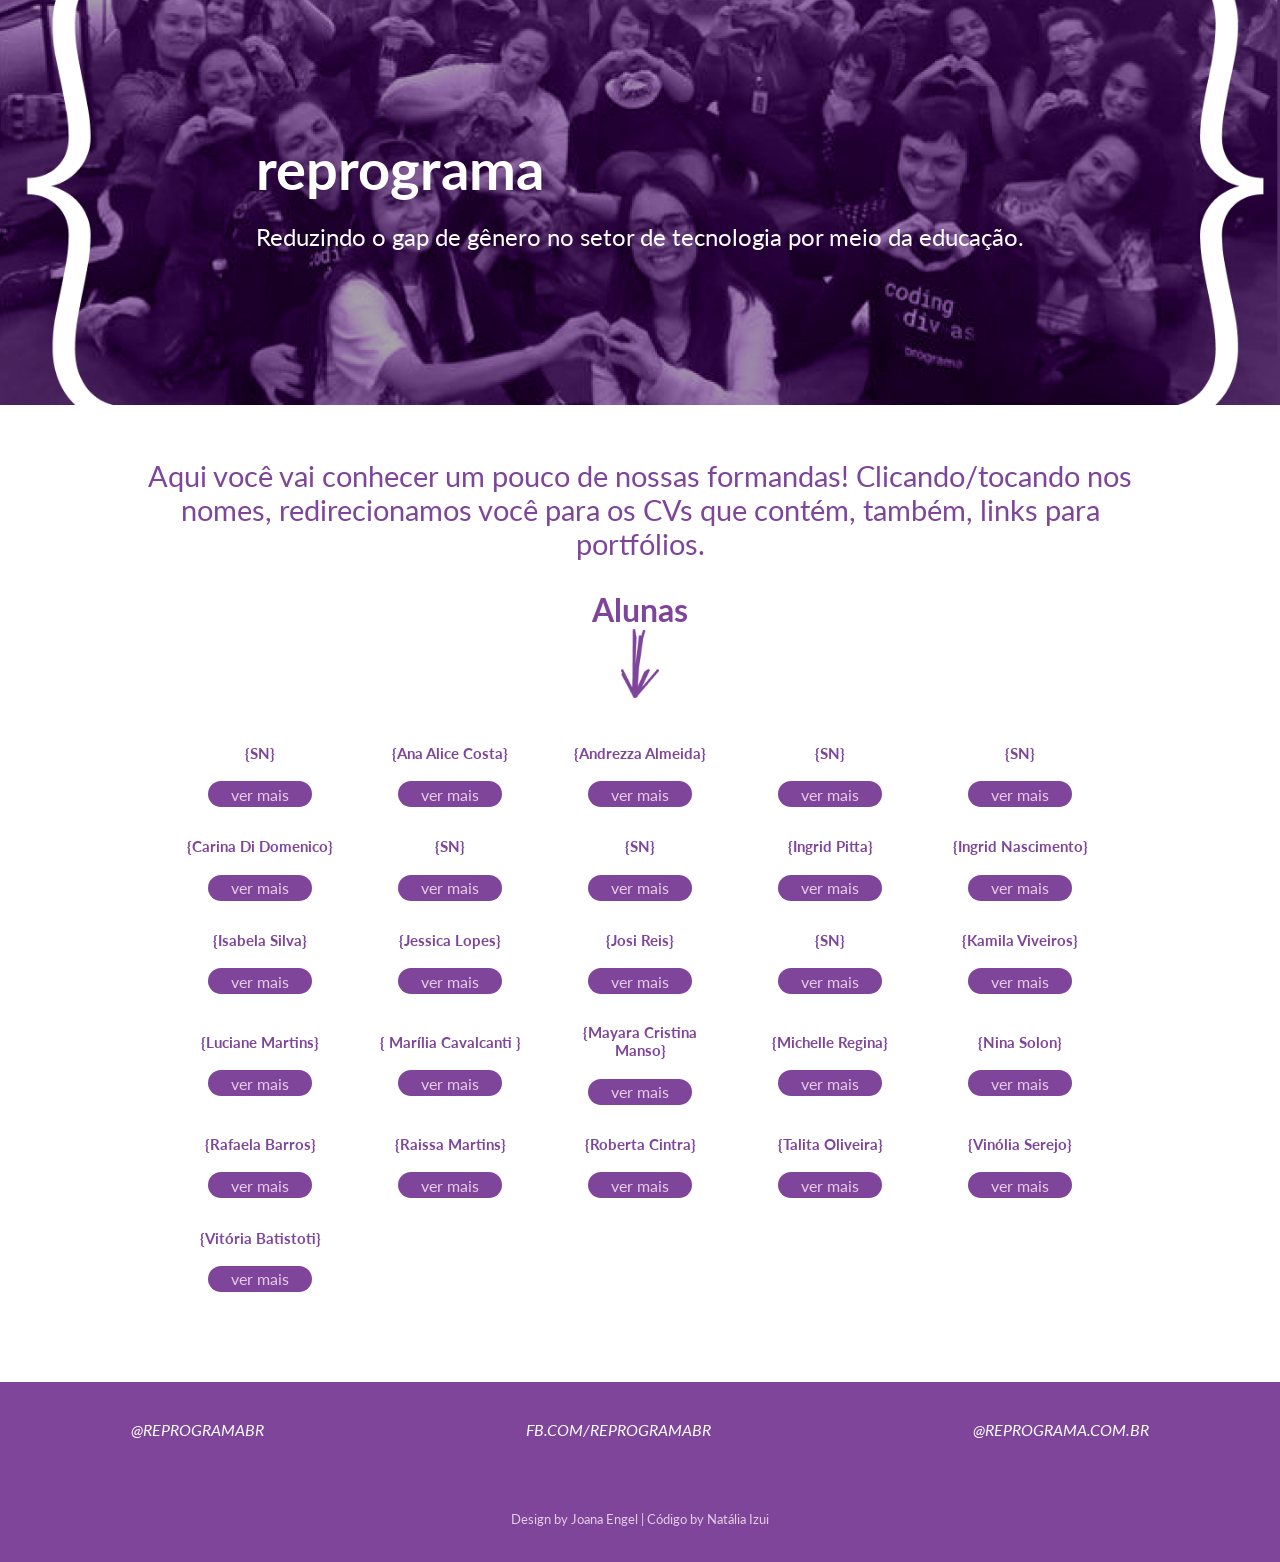
==== commit 5f03ca0a: "Merge pull request #25 from carinadidomenico/master Carina Di Domenico" ====
--- a/index.html
+++ b/index.html
@@ -58,11 +58,11 @@
                 </div>
                 <a class="button" href="./students/seu_nome5/seu_nome5.html">ver mais</a>
             </div>
-            <div id="seu-nome6" class="student">
-                <div class="name">
-                    {SN}
-                </div>
-                <a class="button" href="./students/seu_nome6/seu_nome6.html">ver mais</a>
+            <div id="carina-di-domenico" class="student">
+                <div class="name">
+                    {Carina Di Domenico}
+                </div>
+                <a class="button" href="./students/carina-di-domenico/carina-di-domenico.html">ver mais</a>
             </div>
             <div id="seu-nome7" class="student">
                 <div class="name">
@@ -120,7 +120,7 @@
             </div>
             <div id="luciane-martins" class="student">
                 <div class="name">
-                    {Luciane Nagay Martins}
+                    {Luciane Martins}
                 </div>
                 <a class="button" href="./students/luciane_martins/luciane_martins.html">ver mais</a>
             </div>
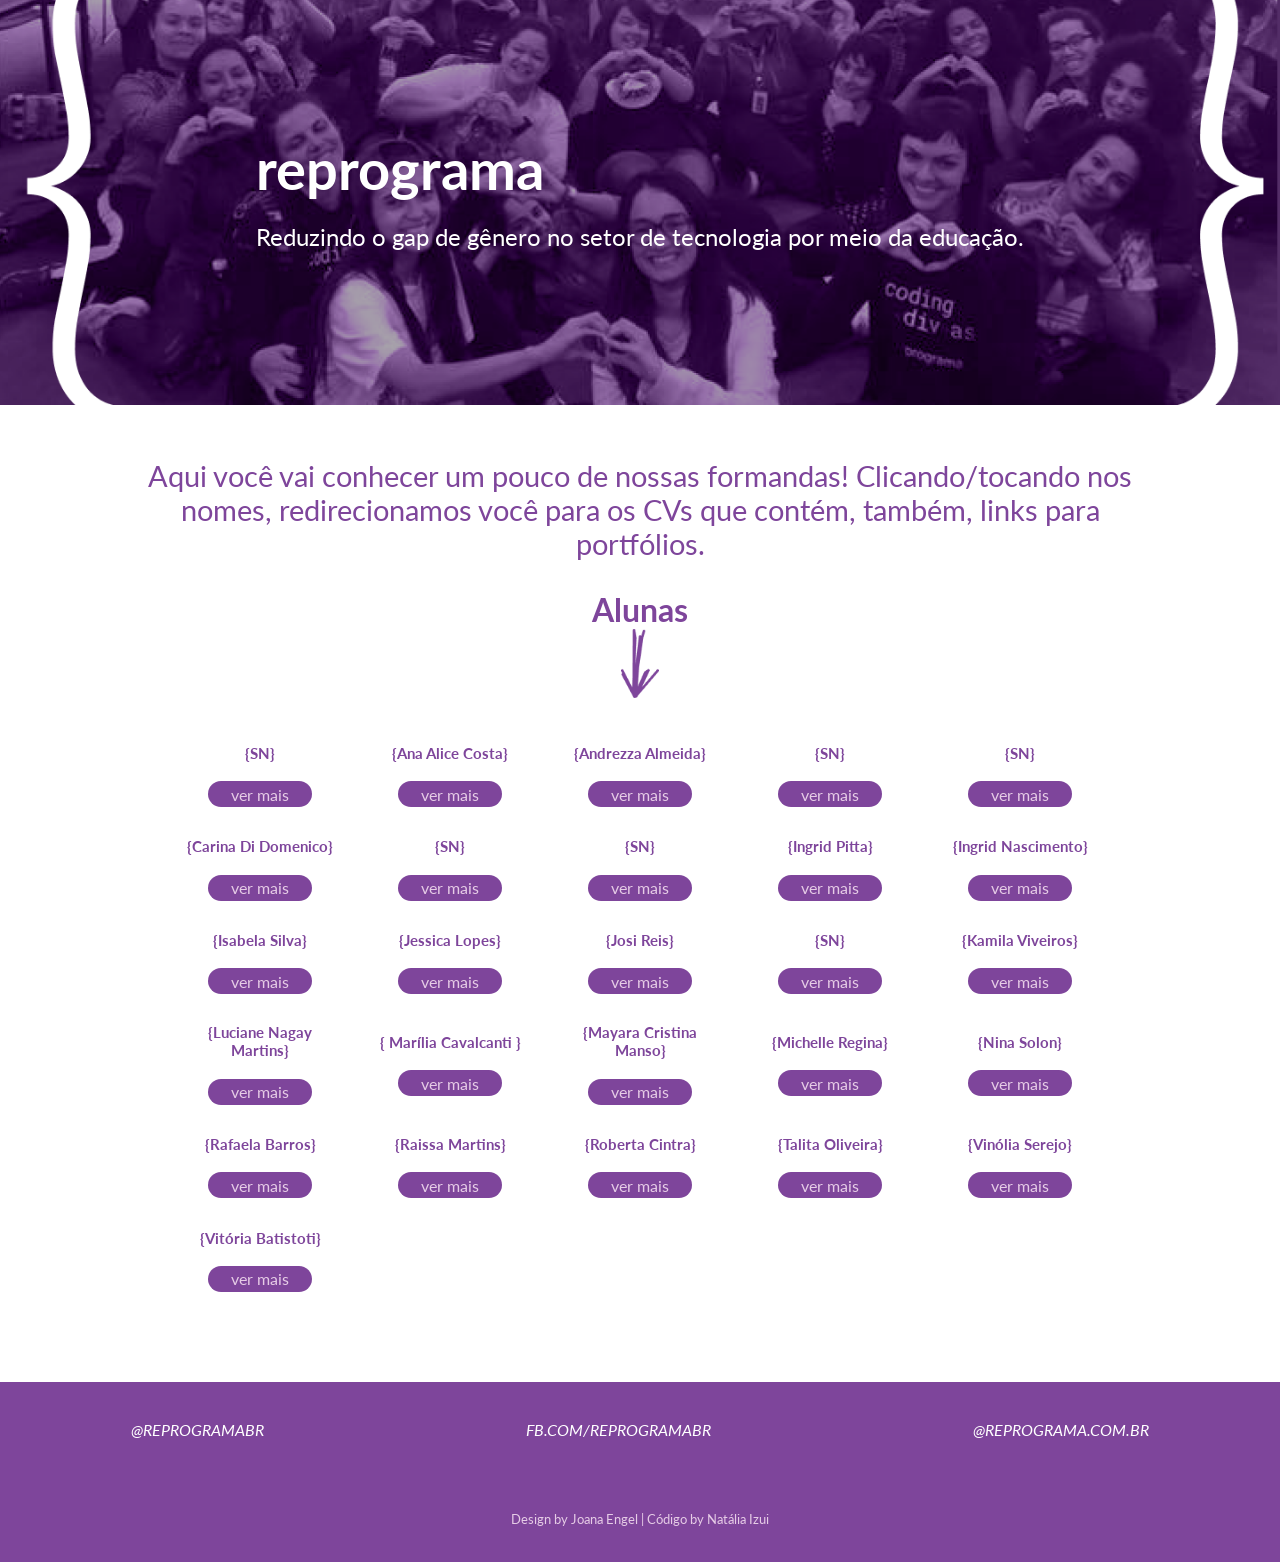
==== commit fa28c215: "Merge branch 'master' of https://github.com/ladybuzz/T7-reprograma-CV into luciane-martins" ====
--- a/index.html
+++ b/index.html
@@ -92,7 +92,7 @@
                 <div class="name">
                     {Isabela Silva}
                 </div>
-                <a class="button" href="./students/isabela-silva/cv_template.html">ver mais</a>
+                <a class="button" href="./students/isabela_silva/cv_template.html">ver mais</a>
             </div>
             <div id="jessica-lopes" class="student">
                 <div class="name">
@@ -120,7 +120,7 @@
             </div>
             <div id="luciane-martins" class="student">
                 <div class="name">
-                    {Luciane Martins}
+                    {Luciane Nagay Martins}
                 </div>
                 <a class="button" href="./students/luciane_martins/luciane_martins.html">ver mais</a>
             </div>
